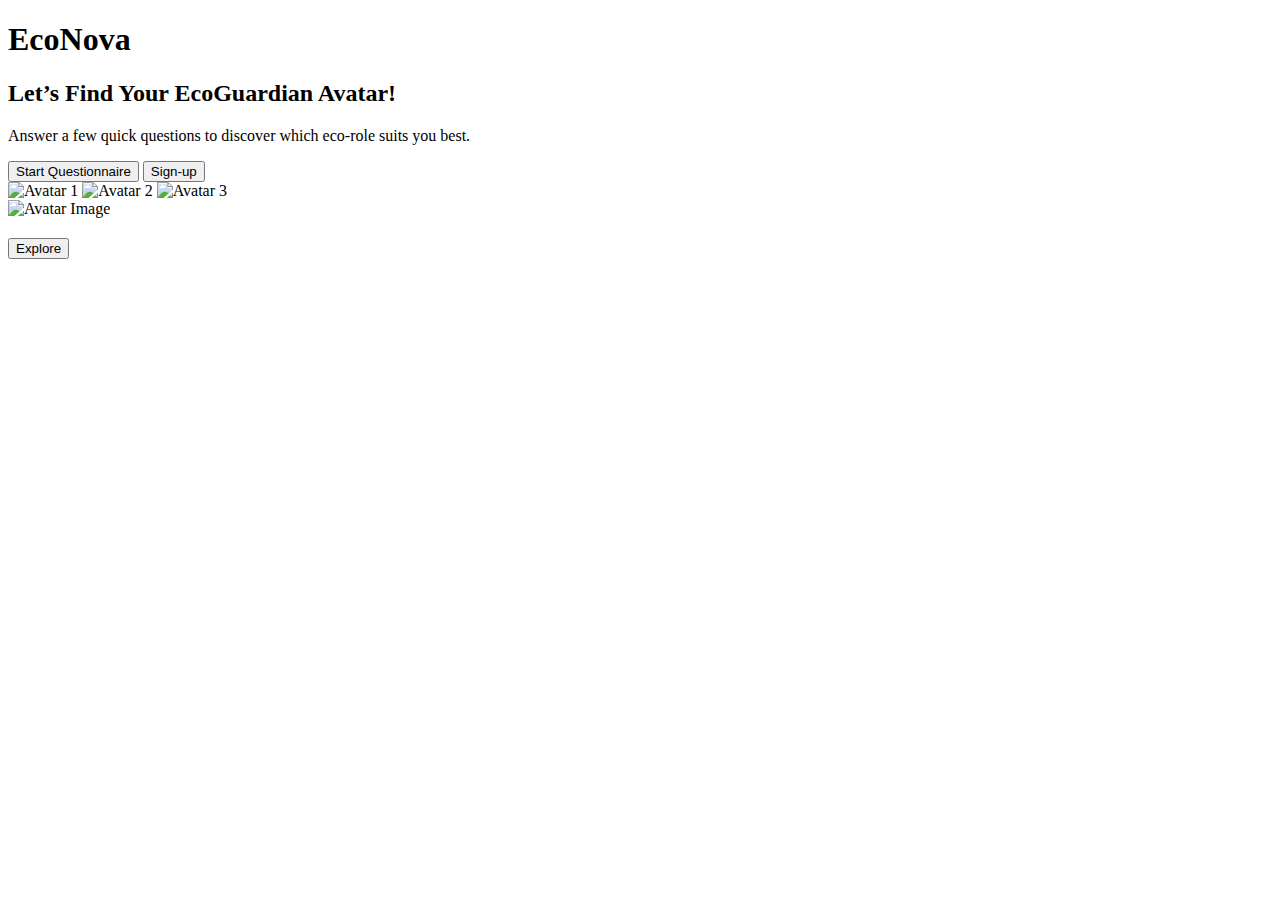
==== index.html @ 6d9ce63a "landing_page" ====
<!DOCTYPE html>
<html lang="en">
<head>
  <meta charset="UTF-8">
  <meta name="viewport" content="width=device-width, initial-scale=1.0">
  <title>EcoGuardian Avatar Questionnaire</title>
  <link rel="stylesheet" href="styles.css">
  <script src="https://cdnjs.cloudflare.com/ajax/libs/gsap/3.9.1/gsap.min.js"></script>
</head>
<body>
  <!-- Landing Page -->
  <div class="landing-page">
    <div class="hero-section">
        <h1><b>EcoNova</b></h1>
        
      <h2>Let’s Find Your EcoGuardian Avatar!</h2>
      <p>Answer a few quick questions to discover which eco-role suits you best.</p>
      <button class="start-btn" onclick="startQuestionnaire()">Start Questionnaire</button>
      <button id="myButton" class="float-left submit-button" >Sign-up</button>

    </div>
    </div>
  <div class="avatar-preview">
    <img src="eco-champion-transparent.png" class="preview-avatar" alt="Avatar 1">
    <img src="eco-recycler-transparent.png" class="preview-avatar" alt="Avatar 2">
    <img src="eco-novice-transparent.png" class="preview-avatar" alt="Avatar 3">
</div>
  

  <!-- Questionnaire Section -->
  <div class="questionnaire-container" style="display: none;">
    <div class="question-card">
      <h2 id="question">How woke are you about the environmental impact of plastic?</h2>
      <div class="options">
        <button class="option" id="optionA" onclick="selectOption('A')">Full-on woke! 🌍✨</button>
        <button class="option" id="optionB" onclick="selectOption('B')">Kinda woke 🌱</button>
        <button class="option" id="optionC" onclick="selectOption('C')">I’ve thought about it 🤔</button>
        <button class="option" id="optionD" onclick="selectOption('D')">Barely think about it 😬</button>
      </div>
      <div class="funfact" id="funfact" style="display: none;"></div>
    </div>
  </div>

  <!-- Avatar Section (on a Separate Page) -->
  <!--<div class="avatar-section" id="avatarSection" style="display: none;">
    <h2 id="avatarMessage"></h2>
    <img id="avatarImage" src="eco-champion-transparent.png" alt="Avatar" style="max-width: 200px;">
    <div class="avatar-properties" id="avatarStrengths"></div>-->
    <!-- Optional "Go Back" button (if you want to enable it) -->
    <!-- <button onclick="goBackToQuestions()">Go Back</button> -->
  <!--</div>-->
  <!-- Avatar Section (on a Separate Page) -->

  

  <div id="avatarSection" class="avatar-section">
    <div class="avatar-container">
      <img id="avatarImage" src="" alt="Avatar Image" />
      <div class="avatar-details">
        <h2 id="avatarMessage"></h2>
        <div id="avatarProperties" class="avatar-properties">
          <ul id="avatarStrengths"></ul>

        </div>
      </div>
    </div>
     <button id="explore" type="submit" class="login-btn">Explore</button>

               
    <script src="script.js"></script>
</body>
</html>
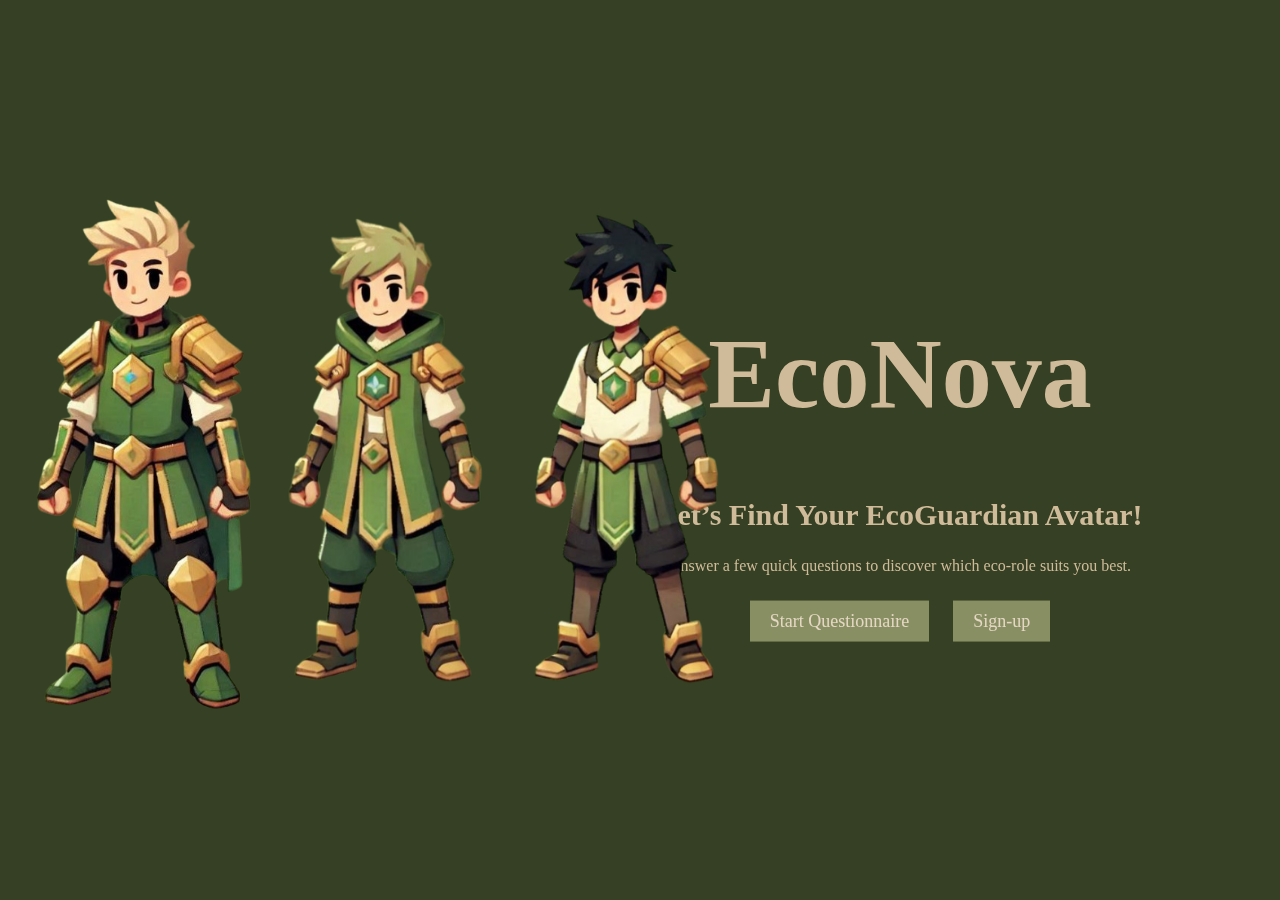
==== commit 465c490a: "Update index.html" ====
--- a/index.html
+++ b/index.html
@@ -3,6 +3,7 @@
 <head>
   <meta charset="UTF-8">
   <meta name="viewport" content="width=device-width, initial-scale=1.0">
+ 
   <title>EcoGuardian Avatar Questionnaire</title>
   <link rel="stylesheet" href="styles.css">
   <script src="https://cdnjs.cloudflare.com/ajax/libs/gsap/3.9.1/gsap.min.js"></script>
@@ -65,7 +66,7 @@
       </div>
     </div>
      <button id="explore" type="submit" class="login-btn">Explore</button>
-
+</div>
                
     <script src="script.js"></script>
 </body>
--- a/styles.css
+++ b/styles.css
@@ -0,0 +1,286 @@
+body {
+    font-family: 'Times New Roman', Times, serif;
+    background-color: #354024; /* Darkest shade */
+    color: #e5d7c4; /* Lightest shade for text */
+    margin: 0;
+    padding: 0;
+    display: flex;
+    justify-content: center;
+    align-items: center;
+    height: 100vh;
+    overflow: hidden; 
+  
+}
+
+h1, h2 {
+    text-align: center;
+    color: #cfbb99; 
+}
+h1{
+    font-size: 100px;
+    /*filter: drop-shadow(13px 12px 8px #e5d7c4);*/
+}
+h2{
+    font-size: 30px;
+}
+button {
+    background-color: #889063; 
+    border: none;
+    color: #e5d7c4; 
+    padding: 10px 20px;
+    margin: 10px;
+    cursor: pointer;
+    transition: background-color 0.3s;
+    font-size: 18px;
+    font-family: 'Times New Roman', Times, serif;
+}
+
+button:hover {
+    color: #4c3d19;
+    background-color: #cfbb99; /* Darker hover effect */
+}
+
+
+.landing-page {
+    position: fixed;
+    right: 80px;
+    top: 50%;
+    transform: translateY(-50%);
+    width: 600px;
+    z-index: 1;
+    text-align: center;  /* Centers all content including the button */
+}
+
+
+/* Adjust hero section to be on the right */
+.hero-section {
+    max-width: 600px;
+    color: #cfbb99;
+    text-align: center;  /* Ensures the text is centered */
+}
+
+.questionnaire-container {
+    display: none;
+    justify-content: center;
+    align-items: center;
+    flex-direction: column;
+}
+
+.question-card {
+    background-color: #354024; /* Darker green for card */
+    padding: 30px;
+    border-radius: 10px;
+    width: 80%;
+    max-width: 600px;
+    text-align: center;
+    color: #e5d7c4; /* Light text color for contrast */
+}
+
+.option {
+    background-color: #889063; /* Medium tone */
+    border: none;
+    color: #2a0110; /* Dark contrasting text */
+    padding: 10px 20px;
+    margin: 10px 0;
+    cursor: pointer;
+    transition: background-color 0.3s;
+    width: 100%;
+    box-shadow: 3px 5px 5px 2px #cfbb99; /* Muted shadow */
+}
+
+.option:hover {
+    background-color: #cfbb99; /* Lighter tone on hover */
+    box-shadow: 3px 5px 5px 2px #e5d7c4; /* Light shadow */
+}
+
+.options {
+    display: flex;
+    flex-direction: column;
+    width: 100%;
+}
+
+.funfact {
+    margin-top: 20px;
+    display: none;
+    font-size: 16px;
+    color: #354024; /* Light text color */
+    font-family: Impact, Haettenschweiler, 'Arial Narrow Bold', sans-serif;
+    position: relative;
+    transform: perspective(600px) rotateY(90deg);
+    animation: flipIn 0.6s forwards;
+}
+
+@keyframes flipIn {
+    0% {
+        transform: perspective(600px) rotateY(90deg);
+        opacity: 0;
+    }
+    100% {
+        transform: perspective(600px) rotateY(0deg);
+        opacity: 1;
+    }
+}
+
+.avatar-section {
+    display: none; /* Initially hidden */
+    opacity: 0;
+    transition: opacity 1s ease, transform 1s ease;
+    text-align: center;
+    padding: 20px;
+    color: #e5d7c4; /* Light text */
+}
+
+.avatar-section.active {
+    display: block;
+    opacity: 1;
+    transform: translateY(0);
+}
+
+.avatar-container {
+    display: flex;
+    justify-content: center;
+    align-items: center;
+    gap: 20px; /* Adjust space between image and details */
+    flex-direction: row; /* This ensures that the image is on the left and the details are on the right */
+}
+
+#avatarImage {
+    width: 300px; /* Adjust size of the image */
+    height: 600px;
+    filter: drop-shadow(10px 10px 20px #cfbb99);
+    transition: filter 0.3s ease;
+}
+
+#avatarImage:hover {
+    filter: drop-shadow(15px 15px 25px #e5d7c4);
+}
+
+.avatar-details {
+    text-align: left;
+    max-width: 600px; /* Adjust maximum width for title and properties */
+    font-family:'Times New Roman', Times, serif;
+    font-size: 20px;
+    padding-left: 20px; /* Optional: Add some padding to the left of the details */
+}
+
+.avatar-properties {
+    opacity: 0;
+    transition: opacity 1s ease;
+    margin-top: 20px;
+    font-family:'Times New Roman', Times, serif;
+   
+}
+
+.avatar-section.active .avatar-properties {
+    opacity: 1;
+}
+
+#avatarProperties {
+    list-style-type: none;
+    padding: 0;
+  
+    color: #cfbb99; /* Muted light tone */
+}
+
+#avatarProperties li {
+    margin-bottom: 10px;
+}
+
+#avatarMessage {
+    font-size: 30px;
+    color: #e5d7c4; /* Light text for message */
+}
+
+
+.login-container {
+    position: fixed;
+    left: 50%; /* Center horizontally */
+    top: 50%; /* Center vertically */
+    transform: translate(-50%, -50%) scale(0.5); /* Move to center and scale down */
+    opacity: 0;
+    transition: transform 0.5s ease, opacity 0.5s ease;
+    z-index: 1000; /* Ensure it's above other elements */
+}
+
+/* When active, the container will appear in full size */
+.login-container.active {
+    transform: translate(-50%, -50%) scale(1); /* Maintain center position */
+    opacity: 1;
+}
+.input-group {
+    margin-bottom: 30px;
+}
+
+
+.avatar-preview {
+    position: fixed;
+    left: 0;
+    top: 50%;
+    transform: translateY(-50%);
+    display: flex;
+    flex-direction: row;
+    align-items: center;  /* This centers items vertically */
+    gap: 30px;
+    z-index: 2;
+    width: auto;
+    padding-left: 20px;  /* Added padding for better spacing from left edge */
+}
+
+.preview-avatar {
+    height: 500px;  /* Default height for all avatars */
+    width: auto;
+    object-fit: contain;  /* Maintains aspect ratio */
+    transform-origin: center;  /* For smooth scaling */
+    transition: height 0.3s ease;  /* Smooth transition for height changes */
+}
+
+/* Specific height for the first avatar */
+.preview-avatar:first-child {
+    height: 550px;
+}
+
+/* Animation keyframes remain the same, but with vertical centering */
+@keyframes fadeInRight {
+    from {
+        opacity: 0;
+        transform: translateX(-50px);
+    }
+    to {
+        opacity: 1;
+        transform: translateX(0);
+    }
+}
+
+/* Individual avatar animations */
+.preview-avatar:nth-child(1) {
+    animation: fadeInRight 1s ease forwards;
+}
+
+.preview-avatar:nth-child(2) {
+    animation: fadeInRight 1s ease forwards 0.3s;
+}
+
+.preview-avatar:nth-child(3) {
+    animation: fadeInRight 1s ease forwards 0.6s;
+}
+@keyframes fadeInRight {
+    from {
+        opacity: 0;
+        transform: translateX(100px);  /* Increased distance for more dramatic effect */
+    }
+    to {
+        opacity: 1;
+        transform: translateX(0);
+    }
+}
+
+
+
+
+.login-btn{
+    height:40px;
+    width:190px;
+    font-size:25px;
+    margin-top:500px;
+    margin-right:100px;
+}